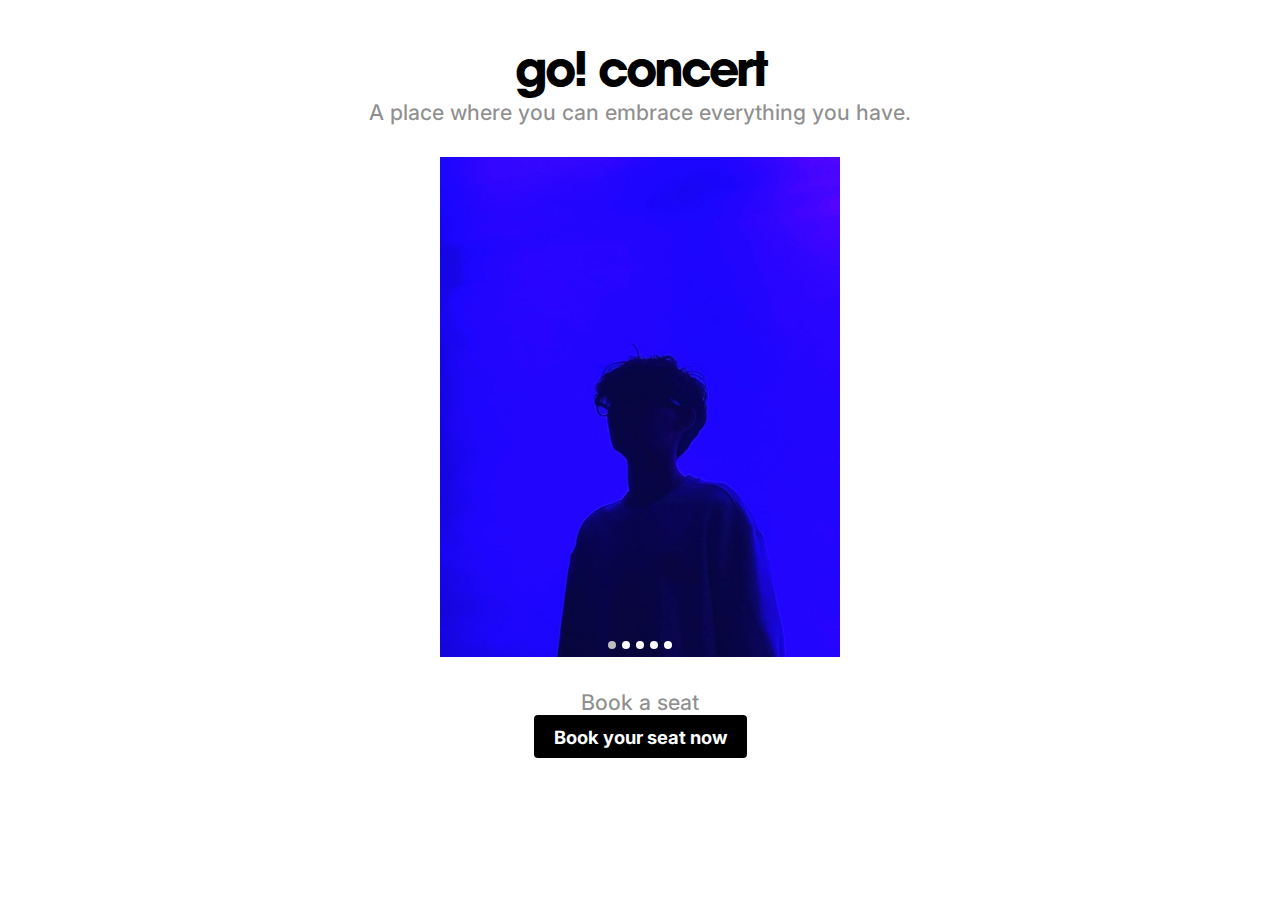
==== index.html @ 828ed482 "Add files via upload" ====
<!--
    
    ▒██▄░▒█▌░▐██▒█▀█▀█▒██░░░░▐██▒▐▌▐▌     ▒▄█▀▀█▒█▀█▀█▒█▒█░▐█▀█▄░▐██▒▐█▀▀█▌▒▄█▀▀█     ▒▐▌▒▐▌░▒▄▀█░ 
	▒▐█▒█▒█░─░█▌░░▒█░░▒██░░░─░█▌░▒▐▌░     ▒▀▀█▄▄░░▒█░░▒█▒█░▐█▌▐█─░█▌▒▐█▄▒█▌▒▀▀█▄▄     ░▒█▒█░▒█▄▄█▄ 
	▒██░▒██▌░▐██░▒▄█▄░▒██▄▄█░▐██▒▐▌▐▌     ▒█▄▄█▀░▒▄█▄░▒▀▄▀░▐█▄█▀░▐██▒▐██▄█▌▒█▄▄█▀     ░▒▀▄▀░░░░▒█░ 




     Default Automatic HTML Pallete - By Nitlixis AKA Nitlix
     Copyright - NS (Imaganery, NR as ST) 2019+

-->
<!DOCTYPE html>
<html lang="en-uk">
  <head>
    <meta charset="UTF-8" />
    <title>go! concert</title>
    <meta
      name="description"
      content="The landing page for go! concert"
    />

    <meta name="viewport" content="width=device-width, initial-scale=1.0" />
    <meta
      name="keywords"
      content="go concert"
    />
    <link
      rel="icon"
      href="https://nitlix.pro/go/media/img/logo/go_square.pnggo/media/img/logo/go_square.png"
      type="image/icon type"
    />
    <!-- CSS Imports -->
    <link rel="stylesheet" href="css/ui.css" />
    <link rel="stylesheet" href="css/color.css" />
    <link rel="stylesheet" href="css/icofont.css" />
    <link rel="stylesheet" href="css/root.css" />
    <link rel="stylesheet" href="css/preloader.css" />
    <link rel="stylesheet" href="css/skills.css" />
    <link rel="stylesheet" href="css/portfolio.css" />
    <link rel="stylesheet" href="css/sidemenu.css" />
    <link rel="stylesheet" href="css/fonts.css" />
    <link rel="stylesheet" href="css/success-fail-boxes.css">

    <!-- BOXICONS -->
    <link rel="stylesheet" href="css/boxicons/css/animations.css" />
    <link rel="stylesheet" href="css/boxicons/css/boxicons.css" />

    <!-- AOS.JS -->
    <link rel="stylesheet" href="https://unpkg.com/aos@next/dist/aos.css" />
    <script src="https://unpkg.com/aos@next/dist/aos.js"></script>

    <style>
      :root {
        --background-color: white;
        --text-color: black;
        --text-color-desc: rgba(0, 0, 0, 0.437);
      }
      *:not(.preloader) {
        transition-duration: 0.5s;
        box-sizing: border-box;
      }
      body {
        background-color: var(--background-color);

        margin: 0;
      }

      .seat-grid {
        display: flex;
        flex-direction: column;
        gap: 0.2rem;
        margin-top: 2rem;
      }

      .seat {
        width: 2rem;
        height: 2rem;
        padding: 0.25rem;
        background-image: url("https://nitlix.pro/img/UI/seat.png");
        background-size: cover;
        position: relative;
        z-index: 10;
        cursor: pointer;
      }

      .seat.taken {
        background-image: url("https://nitlix.pro/img/UI/seat-taken.png");
      }

      .seat.selected {
        background-image: url("https://nitlix.pro/img/UI/seat-selected.png");
      }

      .seat.reserved {
        background-image: url("https://nitlix.pro/img/UI/seat-reserved.png");
      }


      .space {
        width: 2rem;
        height: 2rem;
      }

      .seat-grid .row {
        display: flex;
        flex-direction: row;
        gap: 0.25rem;
      }

      .hovering {
        display: flex;
        flex-direction: row;
        gap: 1rem;
        width: 100%;
        margin-top: 0.5rem;
      }

      .hovering > div {
        display: flex;
        flex-direction: column;
        padding: 1rem 3rem;
        border-radius: 0.5rem;
        box-shadow: 0.25rem 0.25rem 1.5rem rgba(0, 0, 0, 0.192);
        justify-content: flex-start;
        align-items: flex-start;
        gap: 0;
        column-gap: 0.25rem;
      }

      input {
        border: none;
        padding: .65rem 1.25rem;
        border-radius: 0.25rem;
        box-shadow: 0.25rem 0.25rem 1.5rem rgba(0, 0, 0, 0.192);
        justify-content: flex-start;
        align-items: flex-start;
        gap: 0;
        column-gap: 0.25rem;
        width: 30ch;

        font-family: Inter;
        font-weight: 600;
        font-size: 1.15rem;
      }

      input:focus {
        outline: none;
        border: none;
      }

      .loader-03 {
      border: .4rem solid currentcolor;
      border-bottom-color: transparent;
      border-radius: 50%;
      animation: 1s loader-03 linear infinite;
      position: relative;
    }

    @keyframes loader-03 {
      0% {
        transform: rotate(0deg);
      }
      100% {
        transform: rotate(360deg);
      }
    }

    [class*=loader-] {
    display: inline-block;
    width: 2.5rem;
    height: 2.5rem;
    color: inherit;
    vertical-align: middle;
    pointer-events: none;
}

  #status { 
    display: none;
    position: fixed;
    top: 0;
    right: 0;
    left: 0;
    bottom: 0;
    background: rgba(255, 255, 255, 0.106);
    place-items: center;

    z-index: 2000;
  }

  #status > div {
    background: white;
    border-radius: .5rem;
    padding: 3rem;
  }

  .gallery-container {
  position: relative;
  display: flex;
  justify-content: center;
}

.thumbnails {
  position: absolute;
  bottom: 8px;
  display: flex;
  flex-direction: row;
  gap: 6px;
}

.thumbnails div {
  width: 8px;
  height: 8px;
  cursor: pointer;
  background: rgb(255, 255, 255);
  border-radius: 100%;
}

.thumbnails div.highlighted {
  background-color: rgb(190, 190, 190);
}

.slides {
  margin: 0 16px;
  display: grid;
  grid-auto-flow: column;
  gap: 1rem;
  width: 80vw;
  padding: 0 0.25rem;
  height: 500px;
  overflow-y: auto;
  overscroll-behavior-x: contain;
  scroll-snap-type: x mandatory;
  scrollbar-width: none;
}

.slides > div {
  scroll-snap-align: start;
}

.slides img {
  width: 80vw;
  height: 500px;
  object-fit: contain;
}

.slides::-webkit-scrollbar {
  display: none;
}

    </style>
  </head>
  <body id="body" class="scroller relative">
    <div id="status">
      <div>
        <h1 style="font-size: 2.5rem;">Booking your seats</h1>
        <p style="margin-top: 1rem">Selected Seats</p>
        <h1 id="selseats">A1, A2</h1>

        <div class="data-flex" style="width: max-content; gap: 1rem;margin-top: 2rem;">
            <div class="loader-03"></div>

            <button class="gradient data-flex animate" id="statusstatus">Setting up...</button>
            <button class="data-flex alt movei" style="" onclick="closeBook()">
                Close
                <i class='bx bx-chevron-right'></i>
            </button>
        </div>
        
      </div>
    </div>
    <div id="success-display">
      <div id="success-display-box">
        <i class='bx bxs-check-circle' style="color: rgb(124, 243, 13); font-size: 2rem;"></i>
    
        <h1><span id="success-text"></span></h1>
      </div>
    </div>
    
    <div id="fail-display">
      <div id="fail-display-box">
        <i class='bx bxs-x-circle' style="color: rgb(245, 11, 70); font-size: 2rem;"></i>
    
        <p><span id="fail-text"></span></p>
      </div>
    </div>
    
    <div class="go-wrapper" style="width: 100%; padding-top: 3rem;">
      <div class="logo" style="align-self: center; display: flex; justify-content: center; flex-direction: column;gap: 0.25rem; margin-bottom: 2rem;">
        <h1 style="letter-spacing: -3px;">
            go! concert
        </h1>
        <p style="max-width: 50rem;text-align: center;">
          A place where you can embrace everything you have.
        </p>
      </div>
      
      <div class="gallery-container">
        <div class="thumbnails"></div>
        <div class="slides">
            <div><img src="slidepics/5.jpg"></div>
            <div><img src="slidepics/1.jpg"></div>
            <div><img src="slidepics/2.jpg"></div>
            <div><img src="slidepics/3.jpg"></div>
            <div><img src="slidepics/4.jpg"></div>
        </div>
      </div>

      <p style="margin-top: 2rem;">Book a seat</p>
      




      
      <button class="alt" onclick="window.location.href='seat'" style="margin-bottom: 2rem;">
        Book your seat now
      </button>
        </div>
  </body>
  <script src="https://ajax.googleapis.com/ajax/libs/jquery/2.1.1/jquery.min.js"></script>

  <script src="js/nitlixpro.js"></script>
  <script src="js/wrapper.js"></script>

  <script>
    var prices = {};

    var seatGrid = document.querySelector(".seat-grid");
    var selectSeatGrid = gId('seatinfo')

    var selected = false;
    var selectid = [];

    var totalprice = 0;

    var seats = 0;

    var normalSeatPrice = 3;
    var balconySeatPrice = 3;
    var frontRowSeatPrice = 3;
    var secondRowSeatPrice = 3;

    //slide gallery

    const slideGallery = document.querySelector('.slides');
const slides = slideGallery.querySelectorAll('div');
const thumbnailContainer = document.querySelector('.thumbnails');
const slideCount = slides.length;
const slideWidth = 540;

const highlightThumbnail = () => {
  thumbnailContainer
    .querySelectorAll('div.highlighted')
    .forEach(el => el.classList.remove('highlighted'));
  const index = Math.floor(slideGallery.scrollLeft / slideWidth);
  thumbnailContainer
    .querySelector(`div[data-id="${index}"]`)
    .classList.add('highlighted');
};

const scrollToElement = el => {
  const index = parseInt(el.dataset.id, 10);
  slideGallery.scrollTo(index * slideWidth, 0);
};

thumbnailContainer.innerHTML += [...slides]
  .map((slide, i) => `<div data-id="${i}"></div>`)
  .join('');

thumbnailContainer.querySelectorAll('div').forEach(el => {
  el.addEventListener('click', () => scrollToElement(el));
});

slideGallery.addEventListener('scroll', e => highlightThumbnail());

highlightThumbnail();

//slide gallery end

    var seatlist = []

    function gId(id) {
      return document.getElementById(id);
    }

    function updateSeat(id) {
      var el = gId(id);

      if (!selected) {
        gId("seatid").innerText = el.id;
        gId("seatclass").innerText = el.dataset.class;
        gId("seatprice").innerText = "£" + el.dataset.price;
      }
    }

    function updateTotal(){
        totalprice = 0;
        for (var x = 0; x < selectid.length; x++){
            totalprice += parseFloat(gId(selectid[x]).dataset.price);
        }

        gId('total').innerText = totalprice
    }

    function bookSeats(){
        gId('status').style.display = "grid";
        gId('statusstatus').innerText = "Setting up..."
        email = gId('data_email').value;
        sharecode = gId('data_sharecode')
        var e = null;
        var seatd = null;
        if (selectid.length == 2){
            seatd = selectid[0] + "&seat2=" + selectid[1]
        }
        else {
            seatd = selectid[0]
        }
        gId('statusstatus').innerText = "Contacting..."


        e = nFetch('https://cloud.nitlix.pro/v2/goconcert?type=book&email='+email+'&seat='+seatd+"&sharekey="+sharecode)

        if (!e['OK']){
            gId('statusstatus').innerText = e['resp']
        }
        else {
            gId('statusstatus').innerText = "Seats booked :)"

        }
        console.log(e)
        
        

    
    
    }

    function closeBook(){
        gId('status').style.display = "none";
    }

    function select(id) {
        if (gId(id).dataset.pick == "BLOCK"){
            failNotif("Aww, this seat's taken :(",2500)
            return
        }
      if (!selectid.includes(id)) {
        if (selectid.length == 2){
            failNotif('You cannot book more than 2 tickets at the same time.',2500)
            return
        }
        var el = gId(id);
        selectid.push(id);

        
        updateTotal()

        gId(id).style.backgroundImage = "url('https://nitlix.pro/img/UI/seat-selected.png')";
        console.log(1)

        selectSeatGrid.innerHTML += `

      <div class="hovering" id="${el.id}_select">
        <div class="data-flex">
          <p>Seat</p>
          <h2>${el.id}</h2>
        </div>

        <div class="data-flex">
          <p>Seat Class</p>
          <h2>${el.dataset.class}</h2>
        </div>

        <div class="data-flex">
          <p>Seat Price</p>
          <h2>£${el.dataset.price}</h2>
        </div>

        <button class="data-flex alt" style="border-radius: 0.5rem; gap: 1rem;"  onclick="select('${id}')">
          <i class='bx bxs-trash' style="font-size: 1.5rem !important;"></i>

          <p style="color: var(--background-color); font-size: 1.25rem; font-weight:600;">
            Remove from list
          </p>
        </button>


      </div>


        `
        }
        else {
          var el = gId(id);
          removeElement(el.id+"_select");
          gId(id).style.backgroundImage = "url('https://nitlix.pro/img/UI/seat.png')";
          selectid = removeObjectFromList(selectid,el.id)
          updateTotal()
        }

      }
    

    function unselect(id) {
      if (selected) {
        selected = false;
        gId(selectid).style.backgroundImage = "url('https://nitlix.pro/img/UI/seat.png')";
        selectid.sp;
        gId("selectbutton").style.opacity = "0";
      }
    }

    function updateBookings(){
        var data = nFetch('https://cloud.nitlix.pro/v2/goconcert?type=seats&secret')

        if (data['OK']){
            var seatdata = data['resp'];
            for (const [key, value] of Object.entries(seatdata)) {
                if (!value['paid'])
                {

                    gId(key).style.backgroundImage = "url('https://nitlix.pro/img/UI/seat-reserved.png')";
                }
                else {
                    gId(key).style.backgroundImage = "url('https://nitlix.pro/img/UI/seat-taken.png')";
                }

                gId(key).dataset.pick = 'BLOCK'
                    
            }
        }
    }

    function registerRow(info) {
      seatGrid.innerHTML += `<div class='row' id='${info["row"]}'></div>`;

      var row = gId(info["row"]);

      var object = info["structure"];
      var seat = 1;

      

      for (var i = 0; i < info["structure"].length; i++) {
        type = info["structure"][i]["type"];
        data = info["structure"][i]["data"];
        if (type == "seat") {
          for (var x = 0; x < data[0]; x++) {
            row.innerHTML += `<div class="seat" id="${
              info["row"] + seat
            }" data-price="${data[1]}" data-class="${data[2]}" data-pick="ALLOW"></div>`;


            seatlist.push(info["row"] + seat)
            //analytics
            seat++;
            
            

            seats = seats + parseInt(data[1]);

            //console.log(seats);
          }
        }
        if (type == "space") {
          for (var x = 0; x < data; x++) {
            row.innerHTML += `<div class="space"></div>`;
          }
        }
      }
    }

    registerRow({
      row: "LB",
      structure: [
        { type: "seat", data: [10, balconySeatPrice, "Balcony"] },
        { type: "space", data: 1 },
        { type: "seat", data: [4, balconySeatPrice, "Balcony"] },
        { type: "space", data: 1 },
        { type: "seat", data: [5, balconySeatPrice, "Balcony"] },
        { type: "space", data: 1 },
        { type: "seat", data: [3, balconySeatPrice, "Balcony"] },
      ],
    });

    registerRow({
      row: "RB",
      structure: [
        { type: "seat", data: [10, balconySeatPrice, "Balcony"] },
        { type: "space", data: 1 },
        { type: "seat", data: [4, balconySeatPrice, "Balcony"] },
        { type: "space", data: 1 },
        { type: "seat", data: [5, balconySeatPrice, "Balcony"] },
        { type: "space", data: 1 },
        { type: "seat", data: [3, balconySeatPrice, "Balcony"] },
      ],
    });

    registerRow({
      row: "SPACE",
      structure: [{ type: "space", data: 30 }],
    });

    registerRow({
      row: "J",
      structure: [
        { type: "space", data: 9 },
        { type: "space", data: 1 },
        { type: "seat", data: [12, normalSeatPrice, "Normal"] },
        { type: "space", data: 8 },
      ],
    });

    registerRow({
      row: "I",
      structure: [
        { type: "space", data: 4 },
        { type: "seat", data: [5, normalSeatPrice, "Normal"] },
        { type: "space", data: 1 },
        { type: "seat", data: [12, normalSeatPrice, "Normal"] },
        { type: "space", data: 1 },
        { type: "seat", data: [5, normalSeatPrice, "Normal"] },
      ],
    });

    registerRow({
      row: "H",
      structure: [
        { type: "space", data: 4 },
        { type: "seat", data: [5, normalSeatPrice, "Normal"] },
        { type: "space", data: 1 },
        { type: "seat", data: [12, normalSeatPrice, "Normal"] },
        { type: "space", data: 1 },
        { type: "seat", data: [5, normalSeatPrice, "Normal"] },
      ],
    });

    registerRow({
      row: "G",
      structure: [
        { type: "space", data: 4 },
        { type: "seat", data: [5, normalSeatPrice, "Normal"] },
        { type: "space", data: 1 },
        { type: "seat", data: [12, normalSeatPrice, "Normal"] },
        { type: "space", data: 1 },
        { type: "seat", data: [5, normalSeatPrice, "Normal"] },
      ],
    });

    registerRow({
      row: "F",
      structure: [
        { type: "space", data: 4 },
        { type: "seat", data: [5, normalSeatPrice, "Normal"] },
        { type: "space", data: 1 },
        { type: "seat", data: [12, normalSeatPrice, "Normal"] },
        { type: "space", data: 1 },
        { type: "seat", data: [5, normalSeatPrice, "Normal"] },
      ],
    });

    registerRow({
      row: "E",
      structure: [
        { type: "space", data: 4 },
        { type: "seat", data: [5, normalSeatPrice, "Normal"] },
        { type: "space", data: 1 },
        { type: "seat", data: [12, normalSeatPrice, "Normal"] },
        { type: "space", data: 1 },
        { type: "seat", data: [5, normalSeatPrice, "Normal"] },
      ],
    });

    registerRow({
      row: "D",
      structure: [
        { type: "space", data: 4 },
        { type: "seat", data: [5, normalSeatPrice, "Normal"] },
        { type: "space", data: 1 },
        { type: "seat", data: [12, normalSeatPrice, "Normal"] },
        { type: "space", data: 1 },
        { type: "seat", data: [5, normalSeatPrice, "Normal"] },
      ],
    });

    registerRow({
      row: "C",
      structure: [
        { type: "space", data: 4 },
        { type: "seat", data: [5, normalSeatPrice, "Normal"] },
        { type: "space", data: 1 },
        { type: "seat", data: [12, normalSeatPrice, "Normal"] },
        { type: "space", data: 1 },
        { type: "seat", data: [5, normalSeatPrice, "Normal"] },
      ],
    });

    registerRow({
      row: "B",
      structure: [
        { type: "seat", data: [9, secondRowSeatPrice, "Second Row"] },
        { type: "space", data: 1 },
        { type: "seat", data: [12, secondRowSeatPrice, "Second Row"] },
        { type: "space", data: 1 },
        { type: "seat", data: [9, secondRowSeatPrice, "Second Row"] },
      ],
    });



    var all = document.querySelectorAll(".seat");
    console.log(all.length);
    for (var x = 0; x < all.length; x++) {
      all[x].onmouseover = function () {
        updateSeat(this.id);
      };

      all[x].onclick = function () {
        select(this.id);
      };
      
      //select(all[x].id)
    }

    //nSF Init for seat positions

    function checkForStr(object) {
      return typeof object === "string" || object instanceof String;
    }

    //nSF Syntax Solver

    window.onload = function () {
      var l = document.querySelectorAll(".seat");
      nitChangeScreen(mpf=1);
      updateBookings()
      var seatupdater = setInterval(()=>{
        updateBookings()
      },5000)
    };
  </script>
</html>
---- css/ui.css ----
/* default root */


* {
  margin: 0;
  transition: all .5s ease;
}

body {
  margin: 0;
  background: var(--background-color);
  overflow-x: hidden;
}

html {
  scroll-behavior: smooth;
}

.scroller::-webkit-scrollbar-thumb
{
    background: var(--gradient1);
    background-size: cover;
    background-position: center,center;
}

.scroller::-webkit-scrollbar-thumb:hover
{
    background-size: cover;
    cursor: pointer;
}


.scroller::-webkit-scrollbar {
    width: .5rem;
}



.scroller::-webkit-scrollbar-track {
    transition: all .5s;
    background-color: var(--background-color);
    background-size: cover;
    background-position: center,center;
}

.go-wrapper {
    padding: 0 var(--page-padding);
    width: calc(100% - var(--page-padding) - var(--page-padding));
    max-width: 3000px;



    /* additional flex properties */
    display: flex;
    flex-direction: column;
    justify-content: center;
    align-items: center;
}


@media screen and (min-width: 1800px) {
    :root {
        --page-padding: 10%;
    }
}

@media screen and (max-width: 1800px) {
    :root {
        --page-padding: 7.5%;
    }
}


@media screen and (max-width: 800px) {
    :root {
        --page-padding: 5%;
    }
}

@media screen and (max-width: 800px) {
    :root {
        --page-padding: 5%;
    }
}






#header {
    width: 100%;
    padding: 1.5rem 0;
    display: flex;
    justify-content: space-between;
    align-items: center;
    -webkit-app-region: drag;

}

#header > * {
    -webkit-app-region: none;
}

.data-flex {
    display: flex;
    flex-direction: row;
    justify-content: center;
    align-items: center;
    gap: .25rem;
}

.data-flex.nocenter {
  justify-content: flex-start;
  align-items: flex-start;
}
.data-flex-v {
    display: flex;
    flex-direction: column;
    justify-content: center;
    align-items: center;
    gap: .25rem;
}

.data-flex-v.nocenter {
  justify-content: flex-start;
  align-items: flex-start;
}

.logo img {
    height: 3rem;
}

.logo {
    gap: 1.25rem;
    justify-content: center;
    align-items: center;
}

.logo h1 {
    font-size: 2.95rem;
    line-height: 2.95rem;
    transform: translateY(-.2rem);
}

.logo.small {
    gap: .35rem;
}

.logo.small img {
    height: 1.5rem;
}

.logo.small h1 {
    font-size: 1.5rem;
    line-height: 1.5rem;
    transform: translateY(-.15rem);
}

#header > .data-flex:nth-child(2){
    padding: .5rem;
    gap: 2rem;

}

#header .data-flex p{
    font-size: 1rem;
    font-weight: var(--fw-600);
    font-family: Inter;
    color: var(--text-color);
    cursor: pointer;
}

#header .data-flex p:hover:not(.nohover){
    color: var(--text-color-desc)
}


.slide {
    display: grid;
    grid-template-columns: repeat(2,50%);
    grid-template-rows: auto;
    gap: 1rem;
    min-height: 80vh;
    place-items: center;
}


@media screen and (max-width: 1000px) {
    .slide {
        grid-template-columns: auto;
        grid-template-rows: auto auto;
        gap: 5rem;
    }

    #main {
      margin-top: 10rem;
    }

    .slide > div.content:not(.always-center){
      place-items:initial;
    }
}

div.text {
    display: flex;
    flex-direction: column;
    min-height: 70vh;
    gap: 2rem;
}

div.text.center {
    justify-content: center;
    align-items: center;
}

div.text.center *{
    text-align: center;
}


.slide > div.text {
    display: flex;
    gap: 2rem;
    flex-direction: column;
    min-height: 0;
    justify-content: left;
}

.slide > div.content {
    display: grid;
    place-items: center;
}

h1 {
    font-size: 3rem;
    font-weight: 700;
    font-family: Go;
    color: var(--text-color);
    line-height: 3.25rem;
}

h2 {
  font-size: 2rem;
  font-weight: 700;
  font-family: Go;
  color: var(--text-color);
  line-height: 2.25rem;
}

p {
    font-size: 1.35rem;
    font-weight: 500;
    font-family: Inter;
    color: var(--text-color-desc);

}


button {
    font-family: Inter;
    padding: .65rem 1.25rem;
    border: none;
    border-radius: .25rem;
    font-weight: 700;
    font-size: 1.15rem;
}

button:not(.nohover) {
    cursor: pointer;
}

button.data-flex {
    gap: .5rem;
}

button.fit-box {
    height: 100%;
}
button.data-flex i {
    font-size: 1.5rem !important;
}


button.default {
    background: var(--text-color-desc);
    color: var(--background-color)
}

button.alt {
  color: var(--background-color);
  background: var(--text-color);
}

button.alt.data-flex i {
  color: var(--background-color);

}



button.blue {
    background: rgb(20, 77, 249);
    color: white;
}

button.blue.data-flex i {
    color: white;
}


button.gradient {
    background: var(--gradient1);
    
    color: white;
}

button.gradient.animate {
  background: var(--gradient1-r);
  background-size: 200% 100%;
  animation-name: scroll;
  animation-duration: 10000s;
  animation-iteration-count: infinite;
  animation-timing-function: linear;
}

button.gradient.data-flex i {
    color: white;
}

button.movei:hover i {
    transform: translateX(.2rem);
}

button.movei:not(.gradient):not(.default):not(.alt):hover {
    background:rgb(18, 72, 232);
}







.account-hider {
    position: absolute; display: flex; flex-direction: column;z-index: 4;

    opacity: 0;
    margin-top: .5rem;
}

.account-hider > div {
  padding: 1.5rem; background-color: var(--background-color); 
  box-shadow: 0 0 1.5rem rgba(154, 154, 154, 0.425); 
  border: solid 1px grey;
  border-radius: .45rem; 
  
  display: flex; flex-direction: row; gap: 1rem;
}


















.separator {
  min-height: 70vh;
  display: flex;
  flex-direction: column;
  justify-content: center;
  align-items: center;
}

.relative {
  position: relative;
}

.absolute {
  position: absolute;
}


span.underline {
    border-bottom: solid 5px white;
}

span.bold {
    font-weight: 700;
}

span.highlight {
    background: var(--gradient1);
    color: transparent;
    -webkit-background-clip: text;
    background-clip: text;

    
}

span.highlight.animate {
  background: var(--gradient1-r);
  -webkit-background-clip: text;
  background-clip: text;
  background-size: 200% 100%;
  animation-name: scroll;
  animation-duration: 10000s;
  animation-iteration-count: infinite;
  animation-timing-function: linear;
}







a {
  text-decoration: none;
}

.logo-img {
    height: 100%;
}




.white-button{
    border: none;
    background: white;
    border-radius: 1rem;
    
}



.pink-button {
  transition-duration: .4s;
  border-radius: .5rem;
  background: var(--main-color);
  font-family: inter;
  border: none;
  color: white;
}

.main-button {
  transition-duration: .4s;
  border-radius: .5rem;
  background: var(--text-color);
  font-family: inter;
  border: none;
  color: var(--background-color);
}

.border-button {
  transition-duration: .4s;
  border-radius: .5rem;
  font-family: inter;
  border: solid 2px white;
  color: white;
  background: none;
  font-weight: var(--fw-800);
  padding: .2rem;
}

.pink-plain-button {
  background: var(--main-color);
  border: none;
  border-radius: .5rem;
  color: white;
  font-family: inter;
  font-weight: var(--fw-600);
  font-size: 1rem;
  padding: .5rem;
}


.gradient-plain-button {
  background: var(--gradient1);
  border: none;
  border-radius: .5rem;
  color: white;
  font-family: inter;
  font-weight: var(--fw-600);
  font-size: 1rem;
  padding: .5rem;
}
.pink-plain-button.bold {
  font-family: Ginto Nord;
  font-size: 1rem;
}

.pink-plain-button.flex {
  display: flex;
  flex-direction: row;
  gap: .25rem;
  justify-content: center;
  align-items: center;
}
.pink-plain-button:hover {
  background: var(--main-color);
  cursor: pointer;
}


body:not(.darkmdode) .border-button.pale {
  border: solid .2rem var(--main-color);
  color: var(--main-color);
}

.border-button:hover {
  background: white;
  color: var(--main-color);
}

body:not(.darkmdode) .border-button.pale:hover {
  background: var(--main-color);
  color: white;
  fill: white;
}

.data-flex {
  display: flex;
  flex-direction: row;
  column-gap: .15rem;
}

.data-flex.center {
  justify-content: center;
  align-items: center;
}

button.data-flex.center i {
  font-size: 1.15rem;
}

.pink-button:hover {
  transition-duration: .4s;
  background: var(--main-color-dark);
}

@keyframes rainbow-scroll {
  from{
    background-position: 0 0;
  }
  to {
    background-position: 100000% 0;
  }
}

@keyframes scroll {
  from {
      background-position: 0 0;
  }
  to {
      background-position: 1000000% 0;
  }
}


.pink-button.gradient {
  background: var(--gradient1-c);
  color: white;
}

.pink-button.gradient i {
  color: white;
}

.pink-button.rainbow {
  transition-duration: .4s;
  background: linear-gradient(
    90deg,
    rgba(255, 0, 0, 1) 0%,
    rgba(255, 154, 0, 1) 10%,
    rgba(208, 222, 33, 1) 20%,
    rgba(79, 220, 74, 1) 30%,
    rgba(63, 218, 216, 1) 40%,
    rgba(47, 201, 226, 1) 50%,
    rgba(28, 127, 238, 1) 60%,
    rgba(95, 21, 242, 1) 70%,
    rgba(186, 12, 248, 1) 80%,
    rgba(251, 7, 217, 1) 90%,
    rgba(255, 0, 0, 1) 100%
  );
  background-repeat: repeat-x;
  background-size: 300% 100%;
  animation-name: rainbow-scroll;
  animation-duration: 1000s;
  animation-iteration-count: infinite;
  animation-timing-function: linear;

}

.pink-button.glower:hover {
  transition-duration: .4s;
  background: var(--main-color-dark);
  box-shadow: 0px 0px .75rem var(--main-color-dark);
}





.woosher-woosh {
  transition-duration: .5s;
}



body.darkmode .pink-button.def-glow {
  box-shadow: 0px 0px .85rem var(--main-color);
}

body.darkmode .pink-button.def-glow:hover {
  box-shadow: 0px 0px 1.65rem var(--main-color-dark);
}


.pink-button.woosher:hover .woosher-woosh {
  transition-duration: .5s;
  transform: translateY(.1rem) rotate(360deg);
}



.arrow-woosher-woosh {
  transition-duration: .25s;
  font-size: 1rem;
}

.pink-button.arrow-woosher:hover .arrow-woosher-woosh {
  transform: translateX(.15rem);
}

.feature-box {
  border-radius: .65rem;
  background: var(--background);
  padding: 1.2rem;
  display: flex;
  flex-direction: column;
  margin: .5rem;
}

.feature-title {
  display: flex;
  flex-direction: row;
  column-gap: .25rem;
  color: var(--main-color);
  align-items: center;
  margin-bottom: 1rem;
}

.feature-list {
  display: grid;
}

.input-pink {
  border: solid 5px var(--main-color);
  border-radius: 1rem;
  padding: .5rem;
  overflow-y: auto;
}


::placeholder { 
  /* Chrome, Firefox, Opera, Safari 10.1+ */
  color: var(--text-color-desc);
  -webkit-text-fill-color: var(--text-color-desc);
  opacity: 1; /* Firefox */
}

.menu-switch {
  color: var(--text-color);
}


.menu-switch:hover {
  color: var(--main-color);
  text-shadow: 0 0 .55rem var(--main-color);
}

.menu-hover-button{
  position:relative;
  backdrop-filter: blur(.75rem);
  background: linear-gradient(210deg,#0a99c479,#e604d381);border-radius: .75rem;
}


.menu-hover-glow{
  position: absolute;
  top: 0;
  left: 0;
  right: 0;
  bottom: 0;
  background: linear-gradient(210deg,#0a98c4,#e604d3);
  filter: blur(.75rem);
}

body.darkmode .text-glow {text-shadow: 0 0 .95rem var(--main-color)} 



.menu-hover-button:hover{
  background: linear-gradient(210deg,#0a98c4,#e604d3);
  border-radius: .75rem;
  cursor: pointer;
  transition-timing-function: linear;
  transition-duration: 5s;
}


.theme-changer{
  transition-duration: 0.7s;
  transform: rotate(0deg);
}

#et1{
  transition-duration: 0.7s;
  transform: rotate(0deg) ;
}

#ee1:hover #et1{
  transition-duration: 0.7s;
  transform: rotate(180deg);
}

input[type="color"] {
	-webkit-appearance: none;
	border: none;
  padding: 0;
}
input[type="color"]::-webkit-color-swatch-wrapper {
	padding: 0;
}
input[type="color"]::-webkit-color-swatch {
	border: none;
}



.mb {
  transition-duration: 0.1s;
}

.mb:hover:not(.active){
  transition-duration: 0.1s;
  transform: scale(1.1);
  cursor: pointer;
  border-bottom: 2px groove rgb(223, 91, 15);
}

@media screen and (max-width: 600px) {
  .tex {
    display: none;
  }
}

@media screen and (min-width: 600px) {
  .menu-show {
    display: none;
  }
}

.tex {
  transition-duration: .4s;
  color: var(--text-color);
   
  margin-left: .7rem;
  font-weight: initial; 
  text-align: center;
  font-size: 1rem;
  float: right;
  
}

.tex:hover {
  transition-duration: .4s;
  cursor:pointer;
  color: var(--main-color);
}

body.darkmode .tex:hover {
  text-shadow: 0 0 .75rem var(--main-color);
}

.menu-show{
  transition-duration: .4s;
  color: black;

}

.menu-show:hover{
  transition-duration: .4s;
  cursor: pointer;
  color: var(--main-color);
}


.texc {
   
  margin-top: .7rem;
  font-weight: initial; 
  text-align: center; 
  font-size: 1rem;
  float: right;
  transition-duration: .4s;
  color: var(--text-color);
}
.texc:hover {
  transition-duration: .4s;
  cursor:pointer;
  color: var(--main-color);
}

body.darkmode .texc:hover {
  text-shadow: 0 0 .75rem var(--main-color);
}


.collapsible-menu{
  overflow: hidden;
  transition: all 0.5s cubic-bezier(.175,.885,.3,1.275);
  max-height: 0px;
  margin: 0 .5rem 0 .5rem;
}

.section-display-wrapper {
  width: 50%;
}

.section-text-wrapper {
  width: 50%;
  display: flex; 
  align-items: center; 
  flex-direction: column; 
  justify-content: center; 
  row-gap: .3rem;
}

.section {
  display: flex;
  flex-direction: row;
  margin: 2rem;
  margin-top: 3rem;

}

#scrollheaderlink {
  display: flex; align-items: center; padding: .7rem; justify-content: center; box-shadow: 0px 0px 1px rgba(0, 0, 0, 0.219);flex-direction: column; 
}

#scrollheaderlink-menu {
  display: flex; height: 3.5rem; align-items: center; justify-content: space-between; width: 100%;
}

#header.scrollheader #scrollheaderlink {
  margin: .5rem .5rem 0 .5rem;
  border-radius: 1rem;
  box-shadow: 0px 0px .75rem var(--box-shadow-color);
}







/* technoblade */
#technoblade-display-box {
  width: max-content;
  overflow: hidden;
  display: flex;
  margin-left: 1rem;
  align-items: center;
  justify-content: space-around;
  column-gap: .25rem;
  border-radius: .75rem;
  background: var(--background-color);
  border: solid 1px var(--shadow-color);
  max-width: calc(100vw - 3rem);
  height: 6rem;
}

#technoblade-display-box .border-button:hover {
  color: #050446;
}

#technoblade-display {
  transition-timing-function: var(--card-transition);
  position: fixed;
  transform: translateY(-140%);
  bottom: 2rem;
  z-index: 1002;
}

#technoblade-display.active {
  transition-timing-function: var(--card-transition);
  transform: translateY(1rem);
}



#success-display.active #technoblade-display.active{
  transform: translateY(4rem);
}

















.collapsible-menu-show {
  max-height: 15rem;
}

.notransition {
  -webkit-transition: none !important;
  -moz-transition: none !important;
  -o-transition: none !important;
  transition: none !important;
}

.collapsible-menu.collapsible-menu-show #scrollheaderlink {
  border-radius: 1rem 1rem 0 0;
}


@media screen and (max-width: 700px){
  .section {
    flex-direction: column-reverse;
  }

  .section-display-wrapper {
    width: 100%;
    margin-top: 4rem;
  }
  .section-text-wrapper {
    width: 100%;
    margin-top: 4rem;
  }
}


.social-icon {
  background: var(--gradient1-c);
  background-size: 100% 100%;
  border-radius: 50%;
  padding: .75rem;
  cursor: pointer;
}

.social-icon i {
  font-size: 4rem;
  color: white;
}

.social-icon:hover{
  background: var(--gradient1-r);
  background-size: 200% 100%;
  animation-name: scroll;
  animation-duration: 10000s;
  animation-iteration-count: infinite;
  animation-timing-function: linear;
}

.scroller.animate::-webkit-scrollbar-thumb:hover {
  background: var(--gradient1-r);
  background-size: 200% 100%;
  animation-name: scroll;
  animation-duration: 10000s;
  animation-iteration-count: infinite;
  animation-timing-function: linear;
  cursor: pointer;
}


.social-icon:hover i{
  color: white;
}

.division-line {
  background: linear-gradient(90deg, var(--background-color), var(--text-color-barely), var(--background-color));
  width: 100%;
  height: 2px;
}

.pointer:hover {
  cursor: pointer;
}


@media screen and (max-width: 950px) {
  #socialdiv > div.data-flex{
    flex-direction: column;
  }
}


@keyframes float{
  0% {
    transform:translateY(0px)
  }
  50% {
    transform: translateY(.5rem);
  }

  100% {
    transform:translateY(0px)
  }
}

.discord-shower {
  transition-duration: .1s;
  font-size: 2rem;
}


.discord-shower:hover{
  transition-duration: .1s;
  color: var(--main-color);
  cursor:pointer;
}

.discord-hider {
  opacity: 0;
  transition-duration: .5s;
}

.discord-shower:hover .discord-hider {
  opacity: 1;
  transition-duration: .5s;
}

.page-wrapper {
  width: 100%;
  overflow-x: hidden;
  overflow-y: hidden;
}





.slide-title {
  width: max-content;
  font-weight: var(--fw-800);
  font-size: 2rem; 
  width: 100%; 
  text-align: center;
  margin: 0; 
  line-height: 2.2rem;
  color: var(--text-color);
}

body.darkmode  .slide-title:not(.block) {
  text-shadow: 0 0 .75rem var(--text-color);
}

.slide-moderate {
  width: max-content;
  font-weight: var(--fw-800);
  font-size: 1.3rem; 
  width: 100%; 
  text-align: center;
  margin: 0; 
  line-height: 1.5rem;
  color: var(--text-color);
}





.highlight {
  background: var(--gradient1);
  -webkit-background-clip: text;
  background-clip: text;
  color: transparent !important;
}



.badge-wrapper {
  position: relative;
  display: grid;
  place-items: center;
}

.badge-background {
  width: 100%;
}

.gradient.one.legendary {
  stop-color: #ffe600;
}

.gradient.two.legendary {
  stop-color: #fa5e04;
}


.gradient.one.mythic {
  stop-color: #ffc400;
}

.gradient.two.mythic {
  stop-color: #9804fa;
}

.badge {
  width: 82%;position: absolute;
}

.data-flex-vertical {
  display: flex;
  flex-direction: column;
  justify-content: center;
  align-items: center;
}


::selection{
  background: var(--text-color);
  color: var(--background-color);
}

.loader-anim {
  animation: loader 1s infinite;
}

#resizer-load {
  transition-duration: 1s;
}



.arrow-down {
  width: 0px;
  height: 0px;
  border-left: 1rem solid transparent;
  border-right: 1rem solid transparent;
  border-top: 1rem solid #ffffff;
}

.themable {
  color: var(--text-color);
}
.themable-desc {
  color: var(--text-color);
}


#card {
  position: fixed;
  top: 0;
  left: 0;
  right: 0;
  bottom: 0;
  z-index: 778;
  display: grid; 
  place-items: center;
  transition-timing-function: var(--card-transition);
}

#settings.active {
  transform: translateX(0);
  opacity: 1;
}

.color-input {
  background: var(--background-switch);
  border-radius: 10px;
  width: 50%;
  border: none;
  color: var(--text-color);
  padding: 0;
  height: 1.25rem;
  text-align: center;
  overflow: hidden;
  
}



.context-menu {
  position: absolute;
  text-align: center;
  background: var(--background-color);
  border: 1px solid rgb(61, 61, 61);
  border-radius: .5rem;
  box-shadow: 0 0 1rem rgba(255, 255, 255, 0.192);
  display: flex;
  flex-direction: column;
  justify-content: center;
  align-items: center;
  padding: .5rem;
  z-index: 5000;
}

.context-menu div {
  transition: .5s ease;
  display: flex;
  flex-direction: row;
  gap: .2rem;
  align-items: center;
  justify-content: center;
  margin: .2rem;
  padding: .5rem;
  border-radius: .5rem;
  font-size: .9rem;
  font-family: inter;
  font-weight: var(--fw-700);
  color: var(--text-color)
}

.context-menu div:hover {
  background: rgba(255, 255, 255, 0.099);
  cursor: pointer;
}

.context-menu div:active {
  background: var(--gradient1);
  cursor: pointer;
}



.context-menu div i {
  color: var(--text-color);
  font-size: 1.25rem;
}




/* footer */

.footer {
  width: 100%;
  border-top: solid 1px var(--shadow-color);
  margin: 3rem 0rem;
  min-height: 20rem;
  display: flex;
  justify-content: center;
  align-items: center;
  flex-direction: column;
}

.footer-flex {
  padding:2rem;
  display: flex;
  width: 50rem;
  max-width: 100%;
  flex-direction: row;
  justify-content: space-around;
  align-items: flex-start;
}


.footer .data-flex-v {
  display: flex;
  flex-direction: column;
  height: max-content;
  align-items: flex-start;
}

.footer .data-flex img {
  width: 3.5rem;
  height: 3.5rem;
  margin: .5rem;
}

.footer h1 {
  font-family: Inter;
  font-weight: var(--fw-700);
  font-size: 2rem;
  color: var(--text-color);
}



.footer p {
  font-family: Inter;
  font-weight: var(--fw-400);
  font-size: 1.1rem;
  color: var(--text-color);
  margin: 0;
  cursor: pointer;
  padding: .55rem;
  width: max-content;
  border-radius: .35rem;
}

.footer p:hover:not(.highlight){
  background: var(--shadow-color-light);
}

.footer p.highlight {
  color: transparent;
  font-weight: var(--fw-700);
  cursor: text;
  font-size: 1.5rem;
}

.footer p.c {
  color: var(--text-color-desc);
  font-weight: var(--fw-500);
  font-size: 1rem;
}

.footer .data-flex {
  justify-content: center;
  align-items: center;
  height: max-content;
}

.footer > .data-flex {
  width: 50rem;
  max-width: 100%;
  justify-content: space-around;
  align-items: center;
}

.footer .data-flex .data-flex-v h1 {
  line-height: 1.5rem;
}

.footer .data-flex .data-flex-v p {
  color: var(--text-color-desc); padding: 0;font-size: 1rem;
}


@media screen and (max-width: 700px){
  .footer-flex{
    display: grid;
    grid-template-columns: repeat(2,50%);
    grid-template-rows: repeat(2,auto);
    gap: 2rem;
    max-width: calc(100% - 6rem);
  }

  .footer-flex .data-flex {
    width: max-content;
  }

  .footer > .data-flex > p.c {
    grid-column-start: 1;
    grid-column-end: 3;
    text-align: center;
    width: 100%;

  }

  .footer > .data-flex {
    display: grid;
    grid-template-columns: repeat(2,50%);
    grid-template-rows: repeat(2,auto);
    padding: 1rem;
    width: calc(100% - 2rem);
    gap: 1rem;
  }
}











input:-webkit-autofill,
input:-webkit-autofill:hover,
input:-webkit-autofill:focus,
input:-webkit-autofill:active {
    transition: background-color 5000000000000000s ease-in-out 0s;
    -webkit-text-fill-color: var(--text-color) !important;
    font-size: 1.5rem !important;
}

input:-webkit-autofill::first-line {font-size: 1.5rem}



.small-button {
  transition: none;
  border-radius: .75rem;
  background: rgba(255, 255, 255, 0.099);
  border: solid 1px var(--shadow-color);
  font-family: inter;
  padding: .5rem;
  color: var(--text-color);
}

.small-button:hover:not(.nohover) {
  transition: none;
  border-radius: .75rem;
  font-family: inter;
  color: white;
  background: var(--gradient1)
}

.small-button i {
  color: var(--text-color);
  transition: 0s;
}

.small-button:hover i {
  transition: 0s;
  color: white;
}
---- css/color.css ----
.red {
    color: red;
}

.text-decor {
	background: var(--gradient2);
    background-size: cover;
    background-repeat: no-repeat;
    background-clip:content-box;
    -webkit-background-clip: text;
    -webkit-text-fill-color: transparent;
}

.mc-dark-red, .§4, .DARK_RED {
    color: #AA0000 !important;
}

.mc-red, .§c, .RED {
    color: #FF5555 !important;
}

.mc-gold, .§6, .GOLD {
    color: #FFAA00 !important;
}

.mc-yellow, .§e, .YELLOW {
    color: #FFFF55 !important;
}

.mc-dark-green, .§2, .DARK_GREEN {
    color: #00AA00 !important;
}

.mc-green, .§a, .GREEN {
    color: #55FF55 !important;
}

.mc-aqua, .§b, .AQUA {
    color: #55FFFF !important;
}

.mc-dark-aqua, .§3, .DARK_AQUA {
    color: #00AAAA !important;
}

.mc-dark-blue, .§1, .DARK_BLUE {
    color: #0000AA !important;
}

.mc-blue, .§9, .BLUE {
    color: #5555FF !important;
}

.mc-light-purple, .§d, .LIGHT_PURPLE {
    color: #FF55FF !important;
}

.mc-dark-purple, .§5, .PURPLE {
    color: #AA00AA !important;
}

.mc-white, .§f, .WHITE {
    color: #FFFFFF !important;
}

.mc-gray, .§7, .GRAY {
    color: #AAAAAA !important;
}

.mc-dark-gray, .§8, .DARK_GRAY {
    color: #555555 !important;
}

.mc-black, .§0, .BLACK{
    color: #000000 !important;
}
---- css/root.css ----
:root.darkmode {
    
    --main-color-trans: #e1e7ff;
    --main-color-light: #eb5490;
    --main-color: #ee0a43;
    --main-color-dark: #dd0058;
    --main-color-darker: #af0046;

    --background-color-light: #0e0e0e;
    --background-color: #000000;
    --background-color-dark: #1a1a1ae3;
    --background-color-darker: #dfdfdf;
    --background-color-darkest: #312020;

    --text-color: #ffffff;
    --text-color-desc: #ffffff98;
    --text-color-barely: #ffffff56;

    --fw-400: 400;
    --fw-500: 500;    
    --fw-600: 600;
    --fw-700: 700;
    --fw-800: 800;
    --fw-900: 900;



    --shadow-color-light: rgba(255, 255, 255, 0.084);
    --shadow-color: rgba(222, 222, 222, 0.301);
    --shadow-medium: rgb(170, 170, 170);


    --card-transition: cubic-bezier(0.83, 0.02, 0.17, 0.98);
    --card-transition-2: cubic-bezier(0.34, 0.78, 0, 0.97);

    --gradient1: linear-gradient(250deg, rgb(255, 146, 73) 21%, rgba(255,0,255,1) 50%, rgb(0, 238, 255) 100%);
    --gradient2: linear-gradient(250deg, rgba(255,0,255,1) 30%, rgba(0,234,255,1) 100%);

    --gradient1-c: linear-gradient(250deg, rgb(253, 126, 41) 21%, rgb(255, 0, 204) 50%, rgb(0, 229, 245) 100%);

    --gradient1-r: linear-gradient(260deg, rgb(255, 146, 73) 10%, rgba(255,0,255,1) 40%, rgba(0,234,255,1) 75%, rgb(255, 146, 73) 100%);

    --gc1: rgb(255, 146, 73);
    --gc2: rgb(255,0,255,1);
    --gc3: rgb(0,234,255,1);

}

:root {
    --main-color-trans: #e1e7ff;
    --main-color-light: #eb5490;
    --main-color: #ee0a43;
    --main-color-dark: #dd0058;
    --main-color-darker: #af0046;

    --background-color-light: #f1f1f1;
    --background-color: #ffffff;
    --background-color-dark: #1a1a1ae3;
    --background-color-darker: #dfdfdf;
    --background-color-darkest: #312020;

    --text-color: #000000;
    --text-color-desc: #00000098;
    --text-color-barely: #00000056;

    --fw-400: 400;
    --fw-500: 500;    
    --fw-600: 600;
    --fw-700: 700;
    --fw-800: 800;
    --fw-900: 900;



    --shadow-color-light: rgba(0, 0, 0, 0.084);
    --shadow-color: rgba(39, 39, 39, 0.301);
    --shadow-medium: rgb(85, 85, 85);


    --card-transition: cubic-bezier(0.83, 0.02, 0.17, 0.98);
    --card-transition-2: cubic-bezier(0.34, 0.78, 0, 0.97);

    --gradient1: linear-gradient(250deg, rgb(255, 146, 73) 21%, rgba(255,0,255,1) 50%, rgb(0, 238, 255) 100%);
    --gradient2: linear-gradient(250deg, rgba(255,0,255,1) 30%, rgba(0,234,255,1) 100%);

    --gradient1-c: linear-gradient(250deg, rgb(253, 126, 41) 21%, rgb(255, 0, 204) 50%, rgb(0, 229, 245) 100%);

    --gradient1-r: linear-gradient(260deg, rgb(255, 146, 73) 10%, rgba(255,0,255,1) 40%, rgba(0,234,255,1) 75%, rgb(255, 146, 73) 100%);

    --gc1: rgb(255, 146, 73);
    --gc2: rgb(255,0,255,1);
    --gc3: rgb(0,234,255,1);
}
---- css/preloader.css ----
#preloader {
  position: fixed;
  top: 0;
  left: 0;
  right: 0;
  bottom: 0;
  z-index: 999;
  background-color: var(--background-color);
}

@keyframes revealcheck{
    0%{
        left: 0;
    }
    100%{
        left: 100%;
    }
}

.check {
    position: absolute; font-size: 6rem;overflow: hidden;
    display: grid;
    place-items: center;
    top: auto;
    bottom: auto;
    left: auto;
    right: auto;
}

.check > div {
    content: "";
    position: absolute;
    top: 0;
    left: 0;
    width: 100%;
    height: 100%;
    background: var(--background-color);
}




.loader {
    position: relative;
    width: 13rem;
    height: 13rem;
    border-radius: 50%;
    background: var(--gradient1);
    animation: animate 1s linear infinite;
}

@keyframes animate {
    0% {
        transform: rotate(0deg);
    }
    100% {
        transform: rotate(360deg);
    }
}

.loader span {
    position: absolute;
    width: 100%;
    height: 100%;
    border-radius: 50%;
    background: var(--gradient1);
}

/*
.loader span:nth-child(1) {
    filter: blur(5px);
}

.loader span:nth-child(2) {
    filter: blur(10px);
}

.loader span:nth-child(3) {
    filter: blur(25px);
}

.loader span:nth-child(4) {
    filter: blur(50px);
}
*/

.loader:after {
    content: '';
    position: absolute;
    top: 0.4rem;
    left: 0.4rem;
    right: 0.4rem;
    bottom: 0.4rem;
    background: #000000;
    border: solid rgb(0, 0, 0) 0.625rem;
    border-radius: 50%;
}

	









/* alternative loader */

.spinner {
    position: relative;
    margin: auto;
    box-sizing: border-box;
    background-clip: padding-box;
    width: 200px;
    height: 200px;
    border-radius: 100px;
    border: 4px solid rgba(255, 255, 255, 0.1);
    -webkit-mask: linear-gradient(rgba(0, 0, 0, 0.1), #000000 90%);
    transform-origin: 50% 60%;
    transform: perspective(200px) rotateX(66deg);
    animation: spinner-wiggle 1.2s infinite;
  }
  .spinner:before,
  .spinner:after {
    content: "";
    position: absolute;
    margin: -4px;
    box-sizing: inherit;
    width: inherit;
    height: inherit;
    border-radius: inherit;
    opacity: .05;
    border: inherit;
    border-color: transparent;
    animation: spinner-spin 1.2s cubic-bezier(0.6, 0.2, 0, 0.8) infinite, spinner-fade 1.2s linear infinite;
  }
  
  .spinner:before {
    border-top-color: #ffffff;
  }
  
  .spinner:after {
    border-top-color: #ffffff;
    animation-delay: 0.3s;
  }
  
  @keyframes spinner-spin {
    100% {
      transform: rotate(360deg);
    }
  }
  @keyframes spinner-fade {
    20% {
      opacity: .1;
    }
    40% {
      opacity: 1;
    }
    60% {
      opacity: .1;
    }
  }


.preloader img {
  width: 5.5rem !important;
}

.preloader h1 {
  font-family: Inter; position: absolute; margin-top: 18rem;font-weight: 700; 
  font-size: 1.3rem; color: var(--text-color);
  user-select: none;
}

.preloader i {
  font-size: 7rem;overflow: hidden; font-weight: 100;
}
---- css/skills.css ----
.skill {
    justify-content: flex-start;
    align-items: flex-start;
    display: flex;
    padding: 1.5rem;
    border: solid 1px var(--shadow-color);
    border-radius: .75rem;
    gap: 0;
}

.skill p:nth-child(2){
    background: var(--gradient1-r);
    -webkit-background-clip: text;
    color: transparent;
    font-weight: 900;
    font-size: 1.75rem;

  

    background-repeat: repeat-x;

    background-size: 200% 100%;
    animation-name: scroll;
    animation-duration: 10000s;
    animation-iteration-count: infinite;
    animation-timing-function: linear;


}








.skillgrid {
    display: grid;
    grid-template-columns: repeat(3,33.33%);
    width: calc(90% - 2rem);
}

@media screen and (max-width: 1400px) {
    .skillgrid {
        grid-template-columns: repeat(2,50%);
        width: calc(90% - 1rem);
    }
    
}   


.skillbar {
    height: .25rem;
    width: 10rem;
    margin-top: 1rem;
    background: var(--shadow-color);

    border-radius: .5rem;
    display: flex;
    flex-direction: column;
    align-items: flex-start;
    justify-content: flex-start;
    overflow: hidden;

}

.skillbar div {
    height: 100%;
    background: var(--gradient1-r);
    background-size: 200% 100%;
    animation-name: scroll;
    animation-duration: 10000s;
    animation-iteration-count: infinite;
    animation-timing-function: linear;
}

.skill p{
    font-size: 1rem;
}
---- css/portfolio.css ----
.portfolio-wrapper {
    width: calc(100vw - .5rem);
    margin-top: 20rem;
}


.scrollcontainer {
    width: calc(100vw - .5rem);
    z-index: 99;
    overflow-x: scroll;
    white-space: nowrap;
    display: flex;
    -ms-overflow-style: none;
    scrollbar-width: none;
    margin-top: 2rem;
    padding: 1rem 0;
    gap: 2rem;
}

.scroll-disabler {
    width: 100vw;
    height: 34.4px;
    position: absolute;
}

.scrollcontainer::-webkit-scrollbar {
    display: none;
}



.work-object {
    background-color: var(--background-color);
    border-radius: .75rem;
    padding: 1.5rem 7.5rem;
    gap: 1rem;
    display: flex;flex-direction: column-reverse;align-items: center;justify-content: center;
    border: solid 2px var(--shadow-color);
}

body .work-object {
    box-shadow: 0 0 1rem rgba(255,255,255,0.7);
    border: solid 2px var(--text-color);
}

.work-object:hover {
        cursor: pointer;
    }


.work-object > h1{
    font-family: Go;
    font-weight: var(--fw-700);
    color: var(--text-color);
    font-size: 1.75rem;
    line-height: 1.75rem;
    text-align: center;
    white-space: nowrap;
}

.work-object > img {
    height: 3rem;

}


.work-object > svg {
    width: 5rem;

}

.work-object .desc-flex {
    display: flex;
    flex-direction: row;
    gap: .4rem;
    color: var(--text-color-desc);
    font-family: inter;
    font-weight: var(--fw-500);
    font-size: 1.1rem;
    align-items: center;
    justify-content: center;
    margin-top: -.4rem;
}

.work-object .desc-flex i {
    font-size: 1.5rem;
}

.work-object .desc-flex i.red {
    color: #ee0a43;
}

.work-object .desc-flex i.green {
    color: #65ee0a;
}
---- css/sidemenu.css ----
#sidemenu {
    display: flex; gap: 4rem;
    flex-direction: column;
    padding: 2rem;
    position: fixed;
    right: 0;
    top: 0;
    bottom: 0;
    z-index: 150;
    
    background: var(--background-color);
    border-left: solid 1px var(--shadow-color);

    transform: translateX(20rem);


}

#sidemenu p {
    color: var(--text-color);cursor: pointer;
    
    font-family: Inter; font-weight: 500; font-size: 1.25rem;

}

#sidemenu .data-flex-v {
    gap: 1rem;
    text-align: left;
    justify-content: flex-start;
    align-items: flex-start;
}

#sidemenu p:hover {
    color: var(--text-color-desc)
}

@media screen and (min-width: 990px){
    .menubutton {
        display: none;
    }
}

@media screen and (max-width: 990px){
    #header > .data-flex:nth-child(2) p,#header > .data-flex:nth-child(2) div{
        display: none;
    }

}
---- css/fonts.css ----
@import url('https://fonts.googleapis.com/css2?family=Roboto:wght@100;200;300;400;500;700;800;900&display=swap');
@import url('https://fonts.googleapis.com/css2?family=Russo+One&display=swap');
@import url('https://fonts.googleapis.com/css2?family=Open+Sans&display=swap');
@import url('https://fonts.googleapis.com/css2?family=Noto+Sans+JP:wght@100&display=swap');
@import url('https://fonts.googleapis.com/css2?family=Work+Sans:wght@100&display=swap');
@import url('https://fonts.googleapis.com/css2?family=Lato:wght@100&display=swap');
@import url('https://fonts.googleapis.com/css2?family=Heebo:wght@100&display=swap');
@import url('https://fonts.googleapis.com/css2?family=Catamaran:wght@900&display=swap');
@import url('https://fonts.googleapis.com/css2?family=Poppins:wght@300;400;500;600;700;800;900&display=swap');
@import url('https://fonts.googleapis.com/css2?family=Anton:wght@300;400;500;600;700;800;900&display=swap');
@import url('https://fonts.googleapis.com/css2?family=Nunito+Sans:ital,wght@0,200;0,300;0,400;0,600;0,700;0,800;0,900;1,200;1,300;1,400;1,600;1,700;1,800;1,900&display=swap');
@import url('https://fonts.googleapis.com/css2?family=Inter:wght@100;200;300;400;500;700;800;900&display=swap');
@import url('https://fonts.googleapis.com/css2?family=Sora:wght@100;200;300;400;500;700;800;900&display=swap');

@font-face {
    font-family: 'Aquire';
    src: url('fonts/Aquire.ttf') format('truetype');
}

@font-face {
    font-family: 'Typographica';
    src: url('fonts/Typographica.ttf') format('truetype');
}

@font-face {
    font-family: 'Minecraftia';
    src: url('../fonts/Minecraft.ttf') format('truetype');
}

@font-face {
    font-family: 'Ginto Nord';
    src: url('../fonts/ginto.woff2') format('truetype');
}

@font-face {
    font-family: 'Ginto Normal';
    src: url('../fonts/ginto2.woff2') format('truetype');
}

@font-face {
    font-family: 'RaceSport';
    src: url('../fonts/RaceSport.ttf') format('truetype');
}

@font-face {
    font-family: 'Racerz';
    src: url('../fonts/Racerz.ttf') format('truetype');
}

@font-face {
    font-family: 'Salma';
    src: url('../fonts/Salma.otf') format('truetype');
}


@font-face {
    font-family: 'Go';
    src: url('../fonts/go.otf') format('truetype');
}
---- css/success-fail-boxes.css ----
#success-display {
    position: fixed;
    transform: translateY(-140%);
    width: 100%;
    display: grid;
    place-items: center;
    z-index: 1001;
}

#success-display.active {
    transform: translateY(1rem);
}

#fail-display {
    position: fixed;
    transform: translateY(-140%);
    width: 100%;
    display: grid;
    place-items: center;
    z-index: 1001;
}



#success-display-box,#fail-display-box {
    width: max-content;
    overflow: hidden;
    margin-left: auto;
    margin-right: auto;
    display: flex;
    align-items: center;
    justify-content: center;
    padding: .25rem 2rem;
    box-shadow: 0.25rem 0.25rem 1rem rgba(255, 255, 255, 0.17);
    color: var(--text-color);
    max-width: calc(80vw - 3rem);
    background: var(--background-color);
    border-radius: 2rem;

    border: solid 1.5px var(--shadow-color);
}

#success-display p,
#fail-display p {
    color: var(--text-color-desc) !important;
}

#fail-display.active {
    transform: translateY(1rem);
}

#success-display.active + #fail-display.active {
    transform: translateY(calc(3rem + 5vh)) !important;
}

#success-display h1,
#fail-display h1 {
    font-size: 1rem;
    color: var(--text-color);
    font-family: Inter;
    font-weight: var(--fw-600);

    transition: none;
    
}
---- css/boxicons/css/animations.css ----
@-webkit-keyframes spin
{
    0%
    {
        -webkit-transform: rotate(0);
                transform: rotate(0);
    }
    100%
    {
        -webkit-transform: rotate(359deg);
                transform: rotate(359deg);
    }
}
@keyframes spin
{
    0%
    {
        -webkit-transform: rotate(0);
                transform: rotate(0);
    }
    100%
    {
        -webkit-transform: rotate(359deg);
                transform: rotate(359deg);
    }
}
@-webkit-keyframes burst
{
    0%
    {
        -webkit-transform: scale(1);
                transform: scale(1);

        opacity: 1;
    }
    90%
    {
        -webkit-transform: scale(1.5);
                transform: scale(1.5);

        opacity: 0;
    }
}
@keyframes burst
{
    0%
    {
        -webkit-transform: scale(1);
                transform: scale(1);

        opacity: 1;
    }
    90%
    {
        -webkit-transform: scale(1.5);
                transform: scale(1.5);

        opacity: 0;
    }
}
@-webkit-keyframes flashing
{
    0%
    {
        opacity: 1;
    }
    45%
    {
        opacity: 0;
    }
    90%
    {
        opacity: 1;
    }
}
@keyframes flashing
{
    0%
    {
        opacity: 1;
    }
    45%
    {
        opacity: 0;
    }
    90%
    {
        opacity: 1;
    }
}
@-webkit-keyframes fade-left
{
    0%
    {
        -webkit-transform: translateX(0);
                transform: translateX(0);

        opacity: 1;
    }
    75%
    {
        -webkit-transform: translateX(-20px);
                transform: translateX(-20px);

        opacity: 0;
    }
}
@keyframes fade-left
{
    0%
    {
        -webkit-transform: translateX(0);
                transform: translateX(0);

        opacity: 1;
    }
    75%
    {
        -webkit-transform: translateX(-20px);
                transform: translateX(-20px);

        opacity: 0;
    }
}
@-webkit-keyframes fade-right
{
    0%
    {
        -webkit-transform: translateX(0);
                transform: translateX(0);

        opacity: 1;
    }
    75%
    {
        -webkit-transform: translateX(20px);
                transform: translateX(20px);

        opacity: 0;
    }
}
@keyframes fade-right
{
    0%
    {
        -webkit-transform: translateX(0);
                transform: translateX(0);

        opacity: 1;
    }
    75%
    {
        -webkit-transform: translateX(20px);
                transform: translateX(20px);

        opacity: 0;
    }
}
@-webkit-keyframes fade-up
{
    0%
    {
        -webkit-transform: translateY(0);
                transform: translateY(0);

        opacity: 1;
    }
    75%
    {
        -webkit-transform: translateY(-20px);
                transform: translateY(-20px);

        opacity: 0;
    }
}
@keyframes fade-up
{
    0%
    {
        -webkit-transform: translateY(0);
                transform: translateY(0);

        opacity: 1;
    }
    75%
    {
        -webkit-transform: translateY(-20px);
                transform: translateY(-20px);

        opacity: 0;
    }
}
@-webkit-keyframes fade-down
{
    0%
    {
        -webkit-transform: translateY(0);
                transform: translateY(0);

        opacity: 1;
    }
    75%
    {
        -webkit-transform: translateY(20px);
                transform: translateY(20px);

        opacity: 0;
    }
}
@keyframes fade-down
{
    0%
    {
        -webkit-transform: translateY(0);
                transform: translateY(0);

        opacity: 1;
    }
    75%
    {
        -webkit-transform: translateY(20px);
                transform: translateY(20px);

        opacity: 0;
    }
}
@-webkit-keyframes tada
{
    from
    {
        -webkit-transform: scale3d(1, 1, 1);
                transform: scale3d(1, 1, 1);
    }

    10%,
    20%
    {
        -webkit-transform: scale3d(.95, .95, .95) rotate3d(0, 0, 1, -10deg);
                transform: scale3d(.95, .95, .95) rotate3d(0, 0, 1, -10deg);
    }

    30%,
    50%,
    70%,
    90%
    {
        -webkit-transform: scale3d(1, 1, 1) rotate3d(0, 0, 1, 10deg);
                transform: scale3d(1, 1, 1) rotate3d(0, 0, 1, 10deg);
    }

    40%,
    60%,
    80%
    {
        -webkit-transform: scale3d(1, 1, 1) rotate3d(0, 0, 1, -10deg);
                transform: scale3d(1, 1, 1) rotate3d(0, 0, 1, -10deg);
    }

    to
    {
        -webkit-transform: scale3d(1, 1, 1);
                transform: scale3d(1, 1, 1);
    }
}

@keyframes tada
{
    from
    {
        -webkit-transform: scale3d(1, 1, 1);
                transform: scale3d(1, 1, 1);
    }

    10%,
    20%
    {
        -webkit-transform: scale3d(.95, .95, .95) rotate3d(0, 0, 1, -10deg);
                transform: scale3d(.95, .95, .95) rotate3d(0, 0, 1, -10deg);
    }

    30%,
    50%,
    70%,
    90%
    {
        -webkit-transform: scale3d(1, 1, 1) rotate3d(0, 0, 1, 10deg);
                transform: scale3d(1, 1, 1) rotate3d(0, 0, 1, 10deg);
    }

    40%,
    60%,
    80%
    {
        -webkit-transform: rotate3d(0, 0, 1, -10deg);
                transform: rotate3d(0, 0, 1, -10deg);
    }

    to
    {
        -webkit-transform: scale3d(1, 1, 1);
                transform: scale3d(1, 1, 1);
    }
}
.bx-spin
{
    -webkit-animation: spin 2s linear infinite;
            animation: spin 2s linear infinite;
}
.bx-spin-hover:hover
{
    -webkit-animation: spin 2s linear infinite;
            animation: spin 2s linear infinite;
}

.bx-tada
{
    -webkit-animation: tada 1.5s ease infinite;
            animation: tada 1.5s ease infinite;
}
.bx-tada-hover:hover
{
    -webkit-animation: tada 1.5s ease infinite;
            animation: tada 1.5s ease infinite;
}

.bx-flashing
{
    -webkit-animation: flashing 1.5s infinite linear;
            animation: flashing 1.5s infinite linear;
}
.bx-flashing-hover:hover
{
    -webkit-animation: flashing 1.5s infinite linear;
            animation: flashing 1.5s infinite linear;
}

.bx-burst
{
    -webkit-animation: burst 1.5s infinite linear;
            animation: burst 1.5s infinite linear;
}
.bx-burst-hover:hover
{
    -webkit-animation: burst 1.5s infinite linear;
            animation: burst 1.5s infinite linear;
}
.bx-fade-up
{
    -webkit-animation: fade-up 1.5s infinite linear;
            animation: fade-up 1.5s infinite linear;
}
.bx-fade-up-hover:hover
{
    -webkit-animation: fade-up 1.5s infinite linear;
            animation: fade-up 1.5s infinite linear;
}
.bx-fade-down
{
    -webkit-animation: fade-down 1.5s infinite linear;
            animation: fade-down 1.5s infinite linear;
}
.bx-fade-down-hover:hover
{
    -webkit-animation: fade-down 1.5s infinite linear;
            animation: fade-down 1.5s infinite linear;
}
.bx-fade-left
{
    -webkit-animation: fade-left 1.5s infinite linear;
            animation: fade-left 1.5s infinite linear;
}
.bx-fade-left-hover:hover
{
    -webkit-animation: fade-left 1.5s infinite linear;
            animation: fade-left 1.5s infinite linear;
}
.bx-fade-right
{
    -webkit-animation: fade-right 1.5s infinite linear;
            animation: fade-right 1.5s infinite linear;
}
.bx-fade-right-hover:hover
{
    -webkit-animation: fade-right 1.5s infinite linear;
            animation: fade-right 1.5s infinite linear;
}
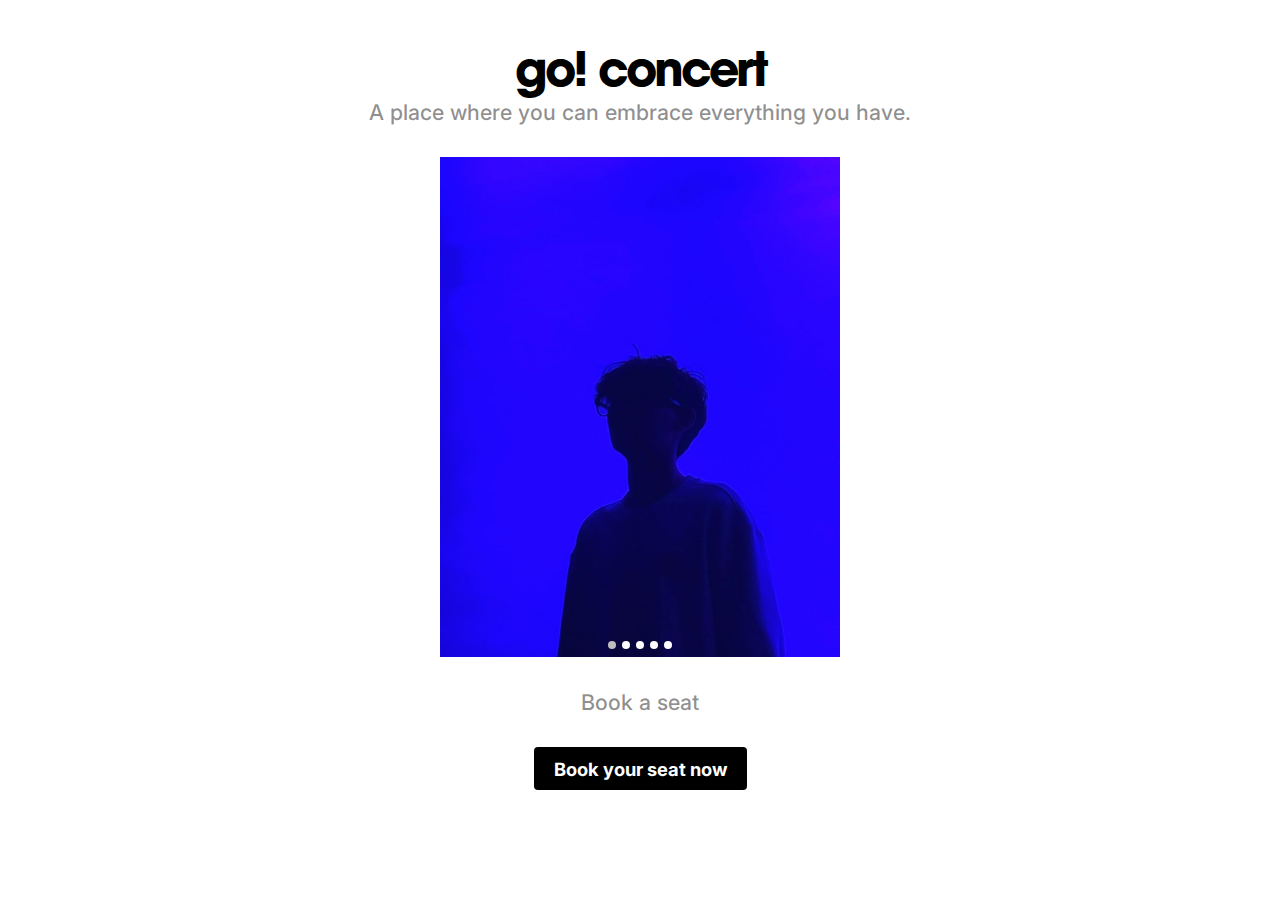
==== commit eb5371ea: "e" ====
--- a/index.html
+++ b/index.html
@@ -314,7 +314,7 @@
 
 
       
-      <button class="alt" onclick="window.location.href='seat'" style="margin-bottom: 2rem;">
+      <button class="alt" onclick="window.location.href='seat'" style="margin-bottom: 2rem; margin-top: 2rem;">
         Book your seat now
       </button>
         </div>
--- a/css/root.css
+++ b/css/root.css
@@ -40,9 +40,9 @@
 
     --gradient1-r: linear-gradient(260deg, rgb(255, 146, 73) 10%, rgba(255,0,255,1) 40%, rgba(0,234,255,1) 75%, rgb(255, 146, 73) 100%);
 
-    --gc1: rgb(255, 146, 73);
-    --gc2: rgb(255,0,255,1);
-    --gc3: rgb(0,234,255,1);
+    --gc1: #ff9249;
+    --gc2: #ff00ff;
+    --gc3: #00eaff;
 
 }
 
--- a/css/success-fail-boxes.css
+++ b/css/success-fail-boxes.css
@@ -1,24 +1,18 @@
-#success-display {
+#success-display, #fail-display {
     position: fixed;
     transform: translateY(-140%);
     width: 100%;
     display: grid;
     place-items: center;
     z-index: 1001;
+    place-self: start;
 }
 
 #success-display.active {
     transform: translateY(1rem);
 }
 
-#fail-display {
-    position: fixed;
-    transform: translateY(-140%);
-    width: 100%;
-    display: grid;
-    place-items: center;
-    z-index: 1001;
-}
+
 
 
 
@@ -30,12 +24,15 @@
     display: flex;
     align-items: center;
     justify-content: center;
-    padding: .25rem 2rem;
+    gap: .75rem;
+    padding: .5rem 2rem;
     box-shadow: 0.25rem 0.25rem 1rem rgba(255, 255, 255, 0.17);
     color: var(--text-color);
-    max-width: calc(80vw - 3rem);
+    max-width: calc(95vw - 3rem);
     background: var(--background-color);
     border-radius: 2rem;
+
+    
 
     border: solid 1.5px var(--shadow-color);
 }
@@ -55,7 +52,8 @@
 
 #success-display h1,
 #fail-display h1 {
-    font-size: 1rem;
+    font-size: 1.5rem;
+    line-height: 1.85rem;
     color: var(--text-color);
     font-family: Inter;
     font-weight: var(--fw-600);
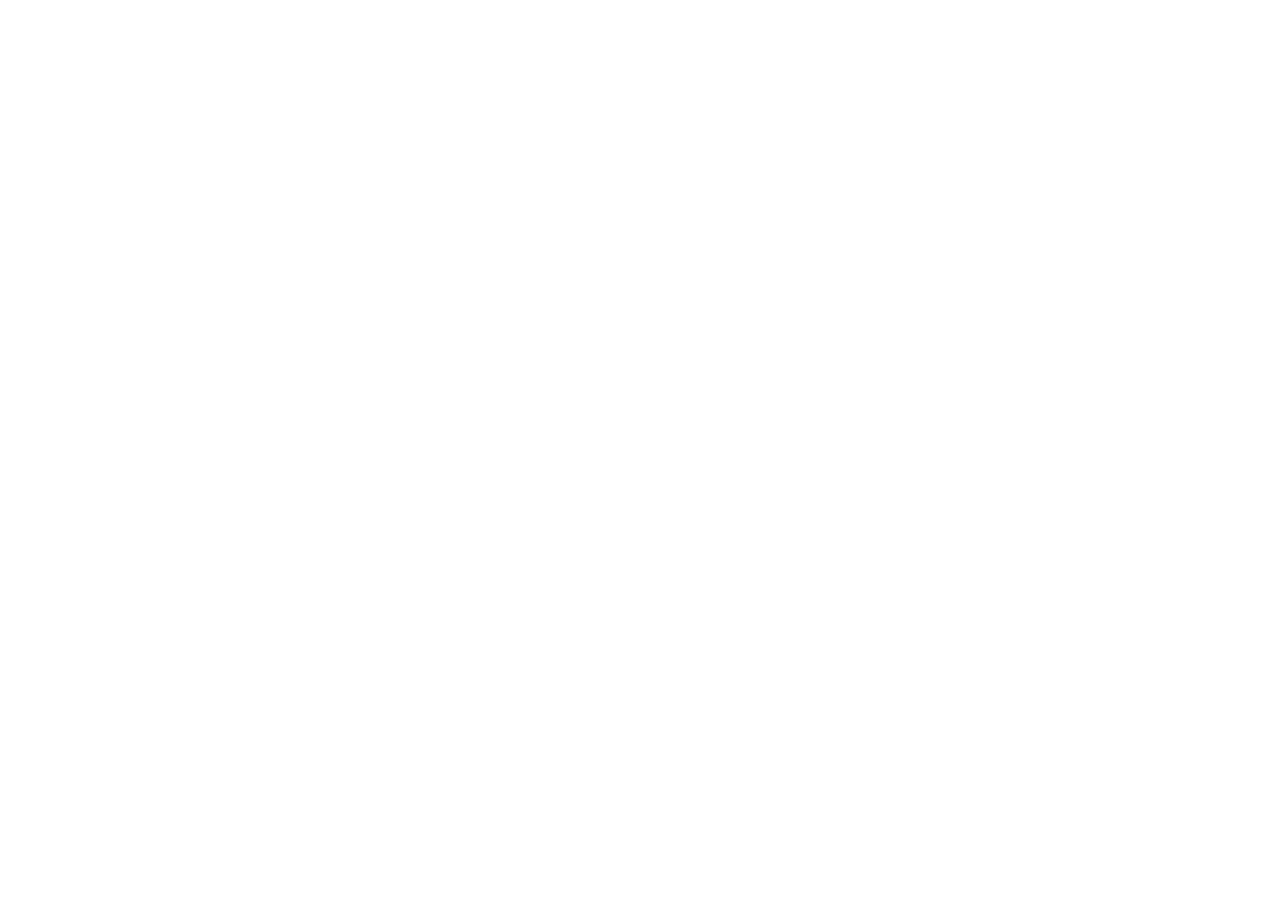
==== commit ca0f9b59: "e" ====
--- a/index.html
+++ b/index.html
@@ -385,360 +385,16 @@
       return document.getElementById(id);
     }
 
-    function updateSeat(id) {
-      var el = gId(id);
-
-      if (!selected) {
-        gId("seatid").innerText = el.id;
-        gId("seatclass").innerText = el.dataset.class;
-        gId("seatprice").innerText = "£" + el.dataset.price;
-      }
-    }
-
-    function updateTotal(){
-        totalprice = 0;
-        for (var x = 0; x < selectid.length; x++){
-            totalprice += parseFloat(gId(selectid[x]).dataset.price);
-        }
-
-        gId('total').innerText = totalprice
-    }
-
-    function bookSeats(){
-        gId('status').style.display = "grid";
-        gId('statusstatus').innerText = "Setting up..."
-        email = gId('data_email').value;
-        sharecode = gId('data_sharecode')
-        var e = null;
-        var seatd = null;
-        if (selectid.length == 2){
-            seatd = selectid[0] + "&seat2=" + selectid[1]
-        }
-        else {
-            seatd = selectid[0]
-        }
-        gId('statusstatus').innerText = "Contacting..."
-
-
-        e = nFetch('https://cloud.nitlix.pro/v2/goconcert?type=book&email='+email+'&seat='+seatd+"&sharekey="+sharecode)
-
-        if (!e['OK']){
-            gId('statusstatus').innerText = e['resp']
-        }
-        else {
-            gId('statusstatus').innerText = "Seats booked :)"
-
-        }
-        console.log(e)
-        
-        
-
-    
-    
-    }
-
-    function closeBook(){
-        gId('status').style.display = "none";
-    }
-
-    function select(id) {
-        if (gId(id).dataset.pick == "BLOCK"){
-            failNotif("Aww, this seat's taken :(",2500)
-            return
-        }
-      if (!selectid.includes(id)) {
-        if (selectid.length == 2){
-            failNotif('You cannot book more than 2 tickets at the same time.',2500)
-            return
-        }
-        var el = gId(id);
-        selectid.push(id);
-
-        
-        updateTotal()
-
-        gId(id).style.backgroundImage = "url('https://nitlix.pro/img/UI/seat-selected.png')";
-        console.log(1)
-
-        selectSeatGrid.innerHTML += `
-
-      <div class="hovering" id="${el.id}_select">
-        <div class="data-flex">
-          <p>Seat</p>
-          <h2>${el.id}</h2>
-        </div>
-
-        <div class="data-flex">
-          <p>Seat Class</p>
-          <h2>${el.dataset.class}</h2>
-        </div>
-
-        <div class="data-flex">
-          <p>Seat Price</p>
-          <h2>£${el.dataset.price}</h2>
-        </div>
-
-        <button class="data-flex alt" style="border-radius: 0.5rem; gap: 1rem;"  onclick="select('${id}')">
-          <i class='bx bxs-trash' style="font-size: 1.5rem !important;"></i>
-
-          <p style="color: var(--background-color); font-size: 1.25rem; font-weight:600;">
-            Remove from list
-          </p>
-        </button>
-
-
-      </div>
-
-
-        `
-        }
-        else {
-          var el = gId(id);
-          removeElement(el.id+"_select");
-          gId(id).style.backgroundImage = "url('https://nitlix.pro/img/UI/seat.png')";
-          selectid = removeObjectFromList(selectid,el.id)
-          updateTotal()
-        }
-
-      }
-    
-
-    function unselect(id) {
-      if (selected) {
-        selected = false;
-        gId(selectid).style.backgroundImage = "url('https://nitlix.pro/img/UI/seat.png')";
-        selectid.sp;
-        gId("selectbutton").style.opacity = "0";
-      }
-    }
-
-    function updateBookings(){
-        var data = nFetch('https://cloud.nitlix.pro/v2/goconcert?type=seats&secret')
-
-        if (data['OK']){
-            var seatdata = data['resp'];
-            for (const [key, value] of Object.entries(seatdata)) {
-                if (!value['paid'])
-                {
-
-                    gId(key).style.backgroundImage = "url('https://nitlix.pro/img/UI/seat-reserved.png')";
-                }
-                else {
-                    gId(key).style.backgroundImage = "url('https://nitlix.pro/img/UI/seat-taken.png')";
-                }
-
-                gId(key).dataset.pick = 'BLOCK'
-                    
-            }
-        }
-    }
-
-    function registerRow(info) {
-      seatGrid.innerHTML += `<div class='row' id='${info["row"]}'></div>`;
-
-      var row = gId(info["row"]);
-
-      var object = info["structure"];
-      var seat = 1;
-
-      
-
-      for (var i = 0; i < info["structure"].length; i++) {
-        type = info["structure"][i]["type"];
-        data = info["structure"][i]["data"];
-        if (type == "seat") {
-          for (var x = 0; x < data[0]; x++) {
-            row.innerHTML += `<div class="seat" id="${
-              info["row"] + seat
-            }" data-price="${data[1]}" data-class="${data[2]}" data-pick="ALLOW"></div>`;
-
-
-            seatlist.push(info["row"] + seat)
-            //analytics
-            seat++;
-            
-            
-
-            seats = seats + parseInt(data[1]);
-
-            //console.log(seats);
-          }
-        }
-        if (type == "space") {
-          for (var x = 0; x < data; x++) {
-            row.innerHTML += `<div class="space"></div>`;
-          }
-        }
-      }
-    }
-
-    registerRow({
-      row: "LB",
-      structure: [
-        { type: "seat", data: [10, balconySeatPrice, "Balcony"] },
-        { type: "space", data: 1 },
-        { type: "seat", data: [4, balconySeatPrice, "Balcony"] },
-        { type: "space", data: 1 },
-        { type: "seat", data: [5, balconySeatPrice, "Balcony"] },
-        { type: "space", data: 1 },
-        { type: "seat", data: [3, balconySeatPrice, "Balcony"] },
-      ],
-    });
-
-    registerRow({
-      row: "RB",
-      structure: [
-        { type: "seat", data: [10, balconySeatPrice, "Balcony"] },
-        { type: "space", data: 1 },
-        { type: "seat", data: [4, balconySeatPrice, "Balcony"] },
-        { type: "space", data: 1 },
-        { type: "seat", data: [5, balconySeatPrice, "Balcony"] },
-        { type: "space", data: 1 },
-        { type: "seat", data: [3, balconySeatPrice, "Balcony"] },
-      ],
-    });
-
-    registerRow({
-      row: "SPACE",
-      structure: [{ type: "space", data: 30 }],
-    });
-
-    registerRow({
-      row: "J",
-      structure: [
-        { type: "space", data: 9 },
-        { type: "space", data: 1 },
-        { type: "seat", data: [12, normalSeatPrice, "Normal"] },
-        { type: "space", data: 8 },
-      ],
-    });
-
-    registerRow({
-      row: "I",
-      structure: [
-        { type: "space", data: 4 },
-        { type: "seat", data: [5, normalSeatPrice, "Normal"] },
-        { type: "space", data: 1 },
-        { type: "seat", data: [12, normalSeatPrice, "Normal"] },
-        { type: "space", data: 1 },
-        { type: "seat", data: [5, normalSeatPrice, "Normal"] },
-      ],
-    });
-
-    registerRow({
-      row: "H",
-      structure: [
-        { type: "space", data: 4 },
-        { type: "seat", data: [5, normalSeatPrice, "Normal"] },
-        { type: "space", data: 1 },
-        { type: "seat", data: [12, normalSeatPrice, "Normal"] },
-        { type: "space", data: 1 },
-        { type: "seat", data: [5, normalSeatPrice, "Normal"] },
-      ],
-    });
-
-    registerRow({
-      row: "G",
-      structure: [
-        { type: "space", data: 4 },
-        { type: "seat", data: [5, normalSeatPrice, "Normal"] },
-        { type: "space", data: 1 },
-        { type: "seat", data: [12, normalSeatPrice, "Normal"] },
-        { type: "space", data: 1 },
-        { type: "seat", data: [5, normalSeatPrice, "Normal"] },
-      ],
-    });
-
-    registerRow({
-      row: "F",
-      structure: [
-        { type: "space", data: 4 },
-        { type: "seat", data: [5, normalSeatPrice, "Normal"] },
-        { type: "space", data: 1 },
-        { type: "seat", data: [12, normalSeatPrice, "Normal"] },
-        { type: "space", data: 1 },
-        { type: "seat", data: [5, normalSeatPrice, "Normal"] },
-      ],
-    });
-
-    registerRow({
-      row: "E",
-      structure: [
-        { type: "space", data: 4 },
-        { type: "seat", data: [5, normalSeatPrice, "Normal"] },
-        { type: "space", data: 1 },
-        { type: "seat", data: [12, normalSeatPrice, "Normal"] },
-        { type: "space", data: 1 },
-        { type: "seat", data: [5, normalSeatPrice, "Normal"] },
-      ],
-    });
-
-    registerRow({
-      row: "D",
-      structure: [
-        { type: "space", data: 4 },
-        { type: "seat", data: [5, normalSeatPrice, "Normal"] },
-        { type: "space", data: 1 },
-        { type: "seat", data: [12, normalSeatPrice, "Normal"] },
-        { type: "space", data: 1 },
-        { type: "seat", data: [5, normalSeatPrice, "Normal"] },
-      ],
-    });
-
-    registerRow({
-      row: "C",
-      structure: [
-        { type: "space", data: 4 },
-        { type: "seat", data: [5, normalSeatPrice, "Normal"] },
-        { type: "space", data: 1 },
-        { type: "seat", data: [12, normalSeatPrice, "Normal"] },
-        { type: "space", data: 1 },
-        { type: "seat", data: [5, normalSeatPrice, "Normal"] },
-      ],
-    });
-
-    registerRow({
-      row: "B",
-      structure: [
-        { type: "seat", data: [9, secondRowSeatPrice, "Second Row"] },
-        { type: "space", data: 1 },
-        { type: "seat", data: [12, secondRowSeatPrice, "Second Row"] },
-        { type: "space", data: 1 },
-        { type: "seat", data: [9, secondRowSeatPrice, "Second Row"] },
-      ],
-    });
-
-
-
-    var all = document.querySelectorAll(".seat");
-    console.log(all.length);
-    for (var x = 0; x < all.length; x++) {
-      all[x].onmouseover = function () {
-        updateSeat(this.id);
-      };
-
-      all[x].onclick = function () {
-        select(this.id);
-      };
-      
-      //select(all[x].id)
-    }
-
-    //nSF Init for seat positions
-
-    function checkForStr(object) {
-      return typeof object === "string" || object instanceof String;
-    }
+    
+
+
+
 
     //nSF Syntax Solver
 
     window.onload = function () {
       var l = document.querySelectorAll(".seat");
-      nitChangeScreen(mpf=1);
-      updateBookings()
-      var seatupdater = setInterval(()=>{
-        updateBookings()
-      },5000)
+      window.location.href="https://goconcert.co.uk/seat"
     };
   </script>
 </html>
